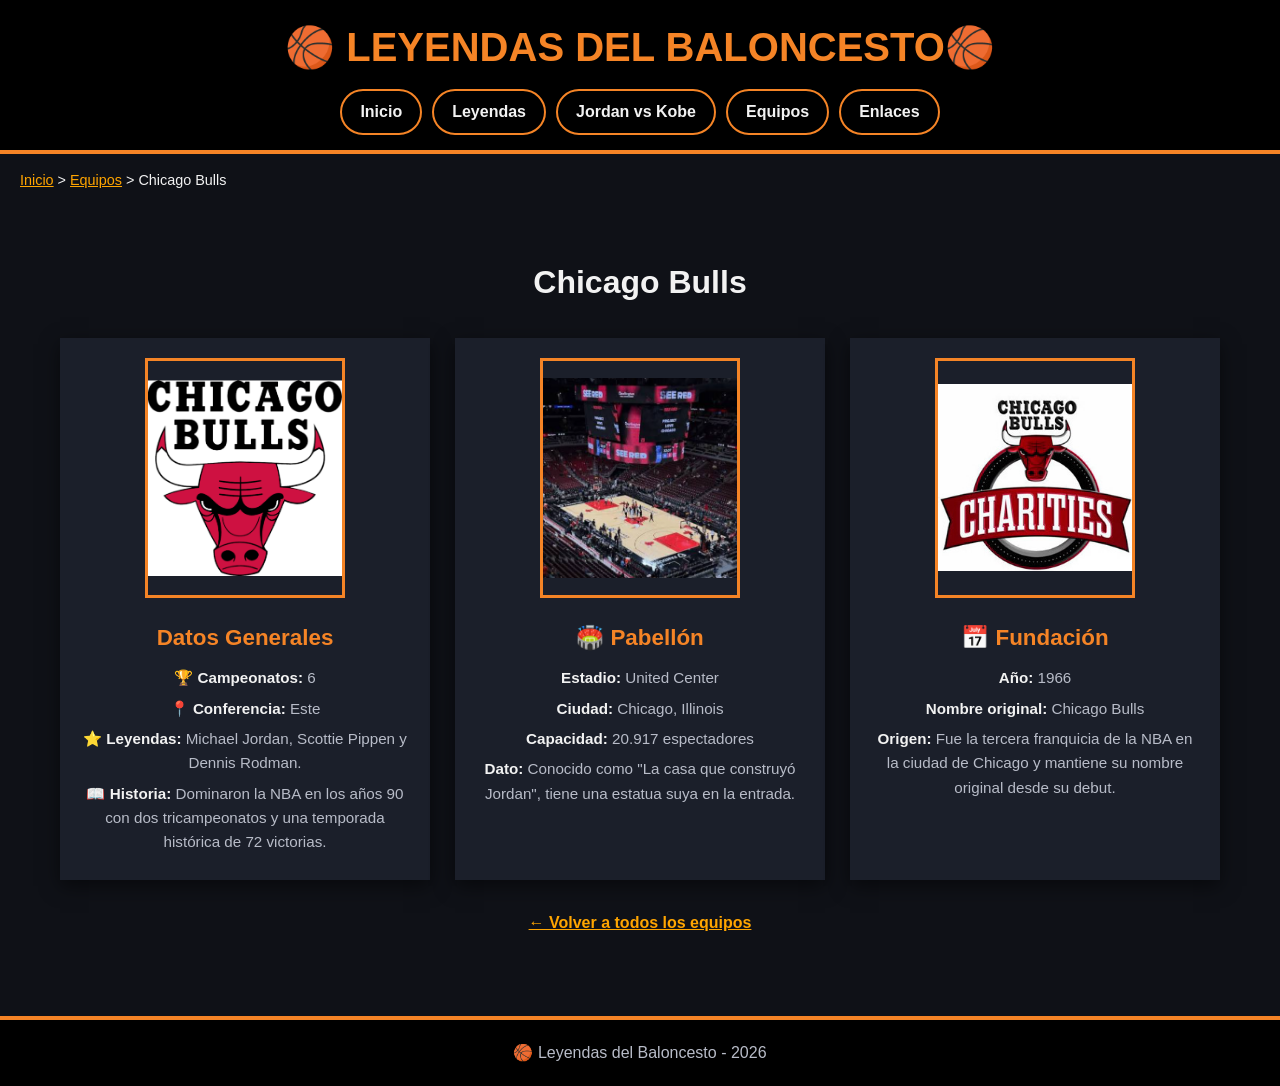
==== bulls.html @ 4a6bfac4 "Add files via upload" ====
<!DOCTYPE html>
<html lang="es">
<head>
    <meta charset="UTF-8">
    <meta name="viewport" content="width=device-width, initial-scale=1.0">
    <title>Chicago Bulls - 👑Court Legends🏀</title>
    <link rel="icon" type="image/x-icon" href="favicon.ico">
    <link rel="stylesheet" href="estilos.css">
</head>
<body>

<header>
    <h1>🏀 Leyendas del Baloncesto🏀</h1>
    <nav>
        <a href="index.html">Inicio</a>
        <a href="index.html#leyendas">Leyendas</a>
        <a href="index.html#comparacion">Jordan vs Kobe</a>
        <a href="Equipos.html">Equipos</a>
        <a href="Enlaces.html">Enlaces</a>
    </nav>
</header>

<div aria-label="Breadcrumb" style="padding: 15px 20px; font-size: 0.9rem;">
    <a href="index.html" style="color: orange;">Inicio</a> &gt; 
    <a href="Equipos.html" style="color: orange;">Equipos</a> &gt; 
    <span>Chicago Bulls</span>
</div>

<section id="detalle-equipo">
    <h2>Chicago Bulls</h2>

    <div class="jugadores">
        <!-- Tarjeta 1: General -->
        <article>
            <img src="Chicago Bulls.png" alt="Chicago Bulls" width="150">
            <h3>Datos Generales</h3>
            <p>🏆 <b>Campeonatos:</b> 6</p>
            <p>📍 <b>Conferencia:</b> Este</p>
            <p>⭐ <b>Leyendas:</b> Michael Jordan, Scottie Pippen y Dennis Rodman.</p>
            <p>📖 <b>Historia:</b> Dominaron la NBA en los años 90 con dos tricampeonatos y una temporada histórica de 72 victorias.</p>
        </article>

        <!-- Tarjeta 2: Pabellón -->
        <article>
            <img src="Pabellón Bulls.png" alt="United Center" width="200">
            <h3>🏟️ Pabellón</h3>
            <p><b>Estadio:</b> United Center</p>
            <p><b>Ciudad:</b> Chicago, Illinois</p>
            <p><b>Capacidad:</b> 20.917 espectadores</p>
            <p><b>Dato:</b> Conocido como "La casa que construyó Jordan", tiene una estatua suya en la entrada.</p>
        </article>

        <!-- Tarjeta 3: Fundación -->
        <article>
            <img src="Logo fundacion bulls.png" alt="Chicago Bulls 1966" width="150">
            <h3>📅 Fundación</h3>
            <p><b>Año:</b> 1966</p>
            <p><b>Nombre original:</b> Chicago Bulls</p>
            <p><b>Origen:</b> Fue la tercera franquicia de la NBA en la ciudad de Chicago y mantiene su nombre original desde su debut.</p>
        </article>
    </div>

    <div style="text-align: center; margin: 30px 0;">
        <a href="Equipos.html" style="color: orange; font-weight: bold;">← Volver a todos los equipos</a>
    </div>
</section>

<footer>
    <p>🏀 Leyendas del Baloncesto - 2026</p>
</footer>

</body>
</html>
---- estilos.css ----
:root {
    --naranja: #f58426;
    --fondo: #0f1117;
    --tarjeta: #1b1f2a;
    --texto: #f2f2f2;
    --texto-suave: #b8bcc8;
}

* {
    box-sizing: border-box;
}

html {
    scroll-behavior: smooth;
}

body {
    margin: 0;
    font-family: "Segoe UI", Roboto, Arial, sans-serif;
    background: var(--fondo);
    color: var(--texto);
    line-height: 1.6;
}

/* Cabecera */
header {
    position: sticky;
    top: 0;
    z-index: 10;
    background: #000;
    border-bottom: 4px solid var(--naranja);
    text-align: center;
    padding: 15px 10px;
}

h1 {
    margin: 0 0 10px;
    font-size: clamp(1.5rem, 4vw, 2.5rem);
    text-transform: uppercase;
    color: var(--naranja);
}

nav {
    display: flex;
    justify-content: center;
    gap: 10px;
    flex-wrap: wrap;
}

nav a {
    color: var(--texto);
    text-decoration: none;
    padding: 8px 18px;
    border: 2px solid var(--naranja);
    border-radius: 999px;
    font-weight: 600;
    transition: 0.2s;
}

nav a:hover {
    background: var(--naranja);
    color: #000;
}

/* Secciones */
section {
    max-width: 1200px;
    margin: 0 auto;
    padding: 50px 20px;
    scroll-margin-top: 110px;
}

h2 {
    text-align: center;
    font-size: 2rem;
    margin: 0 0 30px;
}

/* Tarjetas */
.jugadores {
    display: grid;
    grid-template-columns: repeat(auto-fit, minmax(250px, 1fr));
    gap: 25px;
}

article {
    background: var(--tarjeta);
    border-radius: 0; /* Esquinas en punta */
    padding: 20px;
    text-align: center;
    box-shadow: 0 6px 18px rgba(0, 0, 0, 0.5);
    transition: transform 0.25s, box-shadow 0.25s;
}

article:hover {
    transform: translateY(-8px);
    box-shadow: 0 12px 28px rgba(245, 132, 38, 0.35);
}

article img,
.comparacion img {
    width: 100%;
    max-width: 200px;
    height: 240px;
    object-fit: contain; /* Evita que la imagen se corte y se vea entera */
    background-color: var(--tarjeta); /* Fondo de apoyo por si queda espacio */
    border-radius: 0;
    border: 3px solid var(--naranja);
}

h3 {
    margin: 15px 0 10px;
    font-size: 1.4rem;
    color: var(--naranja);
}

article p {
    margin: 6px 0;
    font-size: 0.95rem;
    color: var(--texto-suave);
}

article p b {
    color: var(--texto);
}

/* Comparación */
.comparacion {
    display: flex;
    align-items: center;
    justify-content: center;
    gap: 30px;
    flex-wrap: wrap;
}

.comparacion > div {
    background: var(--tarjeta);
    border-radius: 0; /* Esquinas en punta también para la comparativa */
    padding: 25px;
    text-align: center;
    min-width: 260px;
    box-shadow: 0 6px 18px rgba(0, 0, 0, 0.5);
}

.comparacion p {
    margin: 8px 0;
    padding: 8px 12px;
    background: rgba(255, 255, 255, 0.05);
    border-radius: 8px;
}

.comparacion b {
    color: var(--naranja);
}

.comparacion h2 {
    margin: 0;
    font-size: 3rem;
    color: var(--naranja);
}

/* Pie */
footer {
    background: #000;
    border-top: 4px solid var(--naranja);
    text-align: center;
    padding: 20px;
}

footer p {
    margin: 0;
    color: var(--texto-suave);
}
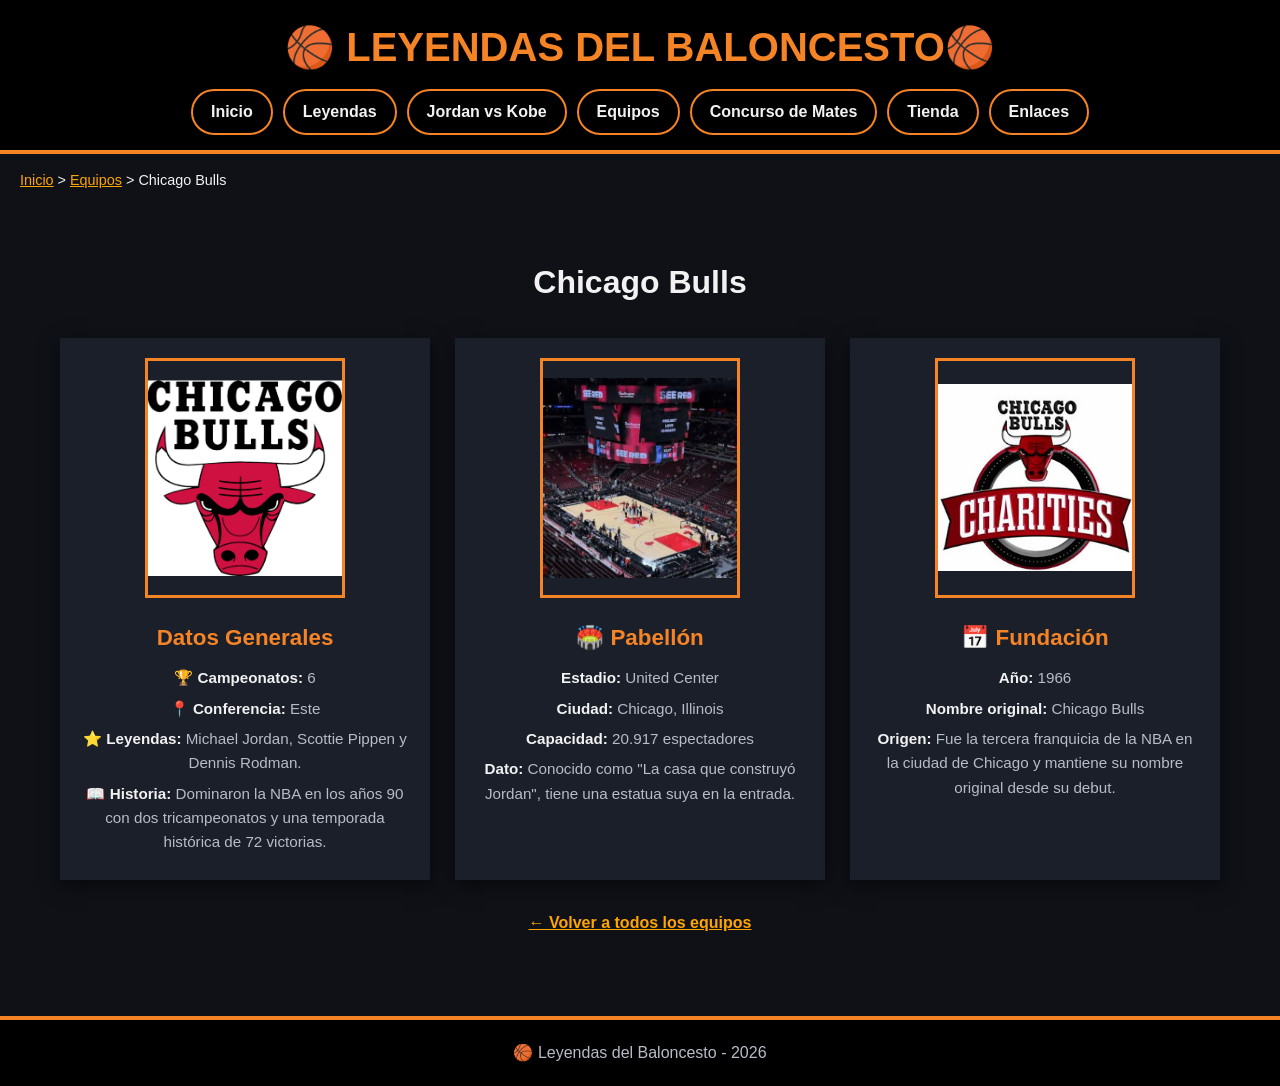
==== commit a55f291f: "Add files via upload" ====
--- a/bulls.html
+++ b/bulls.html
@@ -16,6 +16,8 @@
         <a href="index.html#leyendas">Leyendas</a>
         <a href="index.html#comparacion">Jordan vs Kobe</a>
         <a href="Equipos.html">Equipos</a>
+        <a href="Mejores Mates.html">Concurso de Mates</a>
+        <a href="tienda.html">Tienda</a>
         <a href="Enlaces.html">Enlaces</a>
     </nav>
 </header>
@@ -30,7 +32,7 @@
     <h2>Chicago Bulls</h2>
 
     <div class="jugadores">
-        <!-- Tarjeta 1: General -->
+        
         <article>
             <img src="Chicago Bulls.png" alt="Chicago Bulls" width="150">
             <h3>Datos Generales</h3>
@@ -40,7 +42,7 @@
             <p>📖 <b>Historia:</b> Dominaron la NBA en los años 90 con dos tricampeonatos y una temporada histórica de 72 victorias.</p>
         </article>
 
-        <!-- Tarjeta 2: Pabellón -->
+        
         <article>
             <img src="Pabellón Bulls.png" alt="United Center" width="200">
             <h3>🏟️ Pabellón</h3>
@@ -50,7 +52,7 @@
             <p><b>Dato:</b> Conocido como "La casa que construyó Jordan", tiene una estatua suya en la entrada.</p>
         </article>
 
-        <!-- Tarjeta 3: Fundación -->
+        
         <article>
             <img src="Logo fundacion bulls.png" alt="Chicago Bulls 1966" width="150">
             <h3>📅 Fundación</h3>
